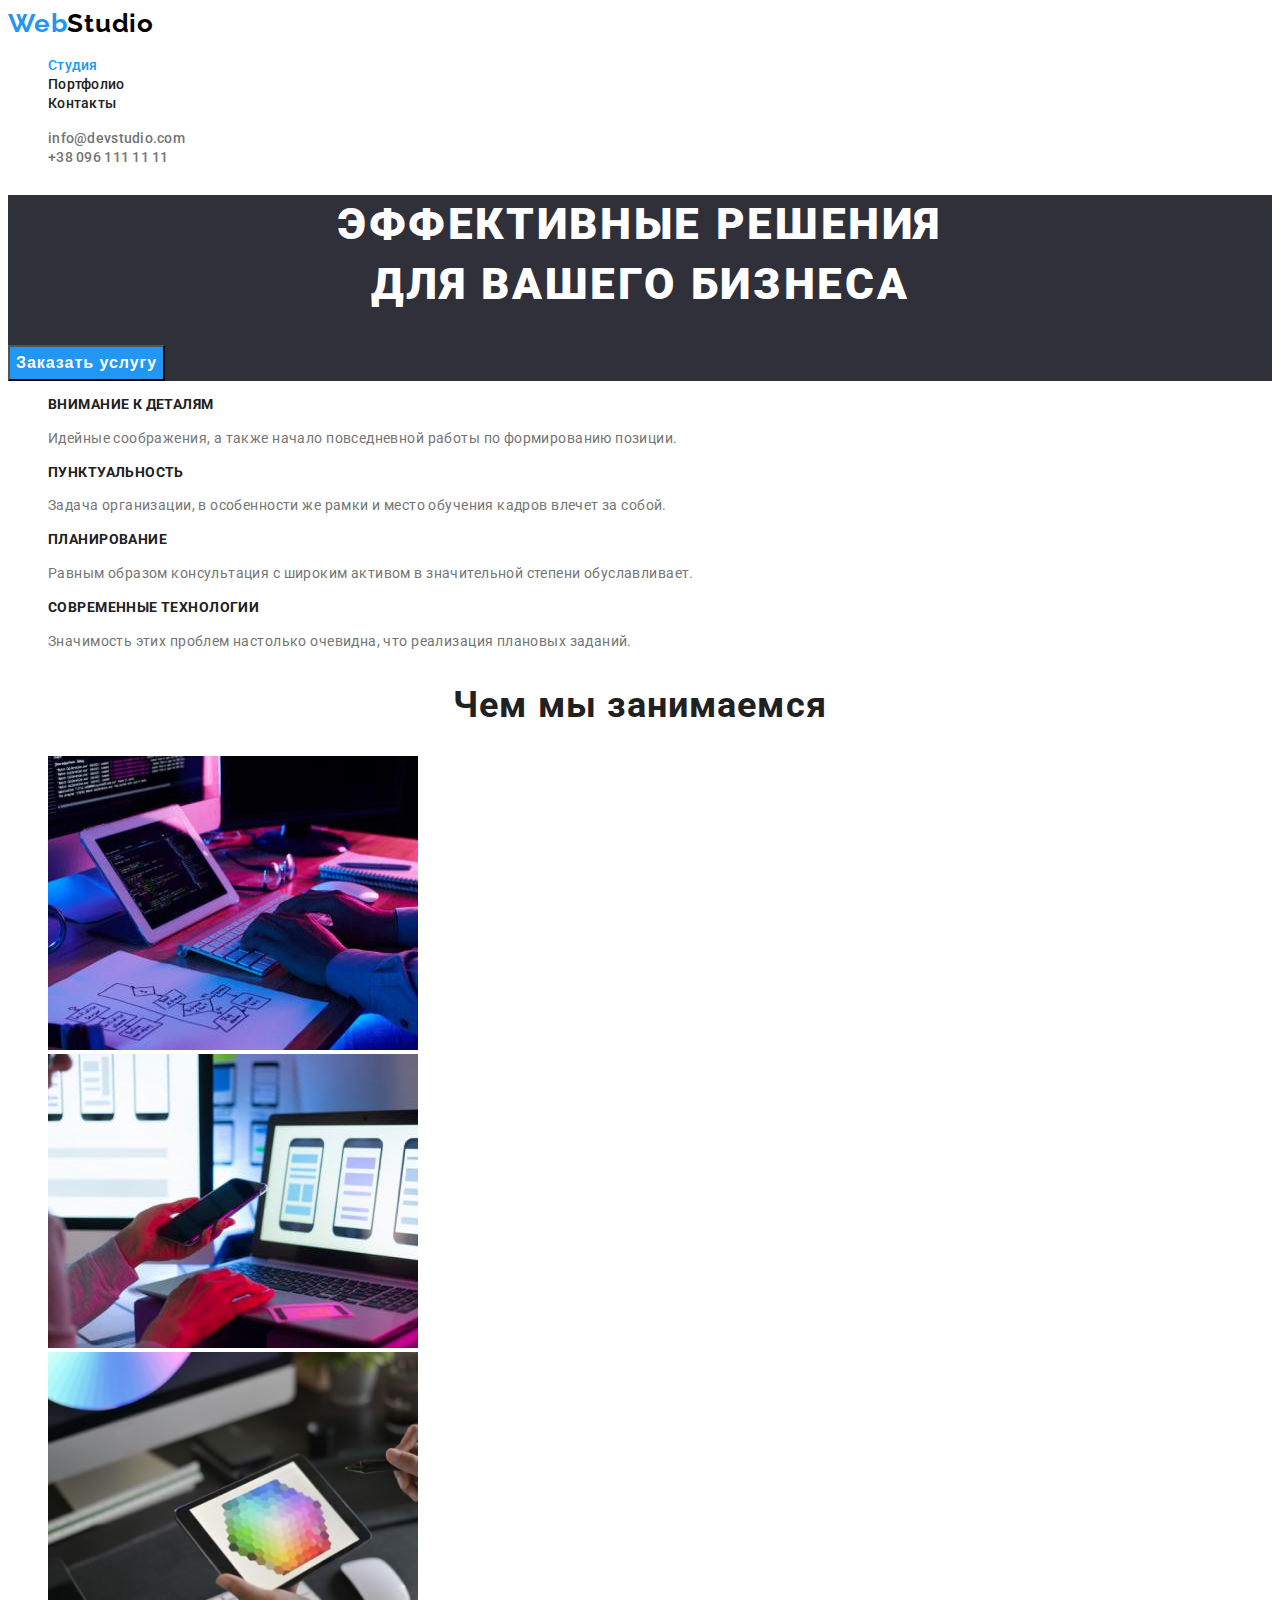
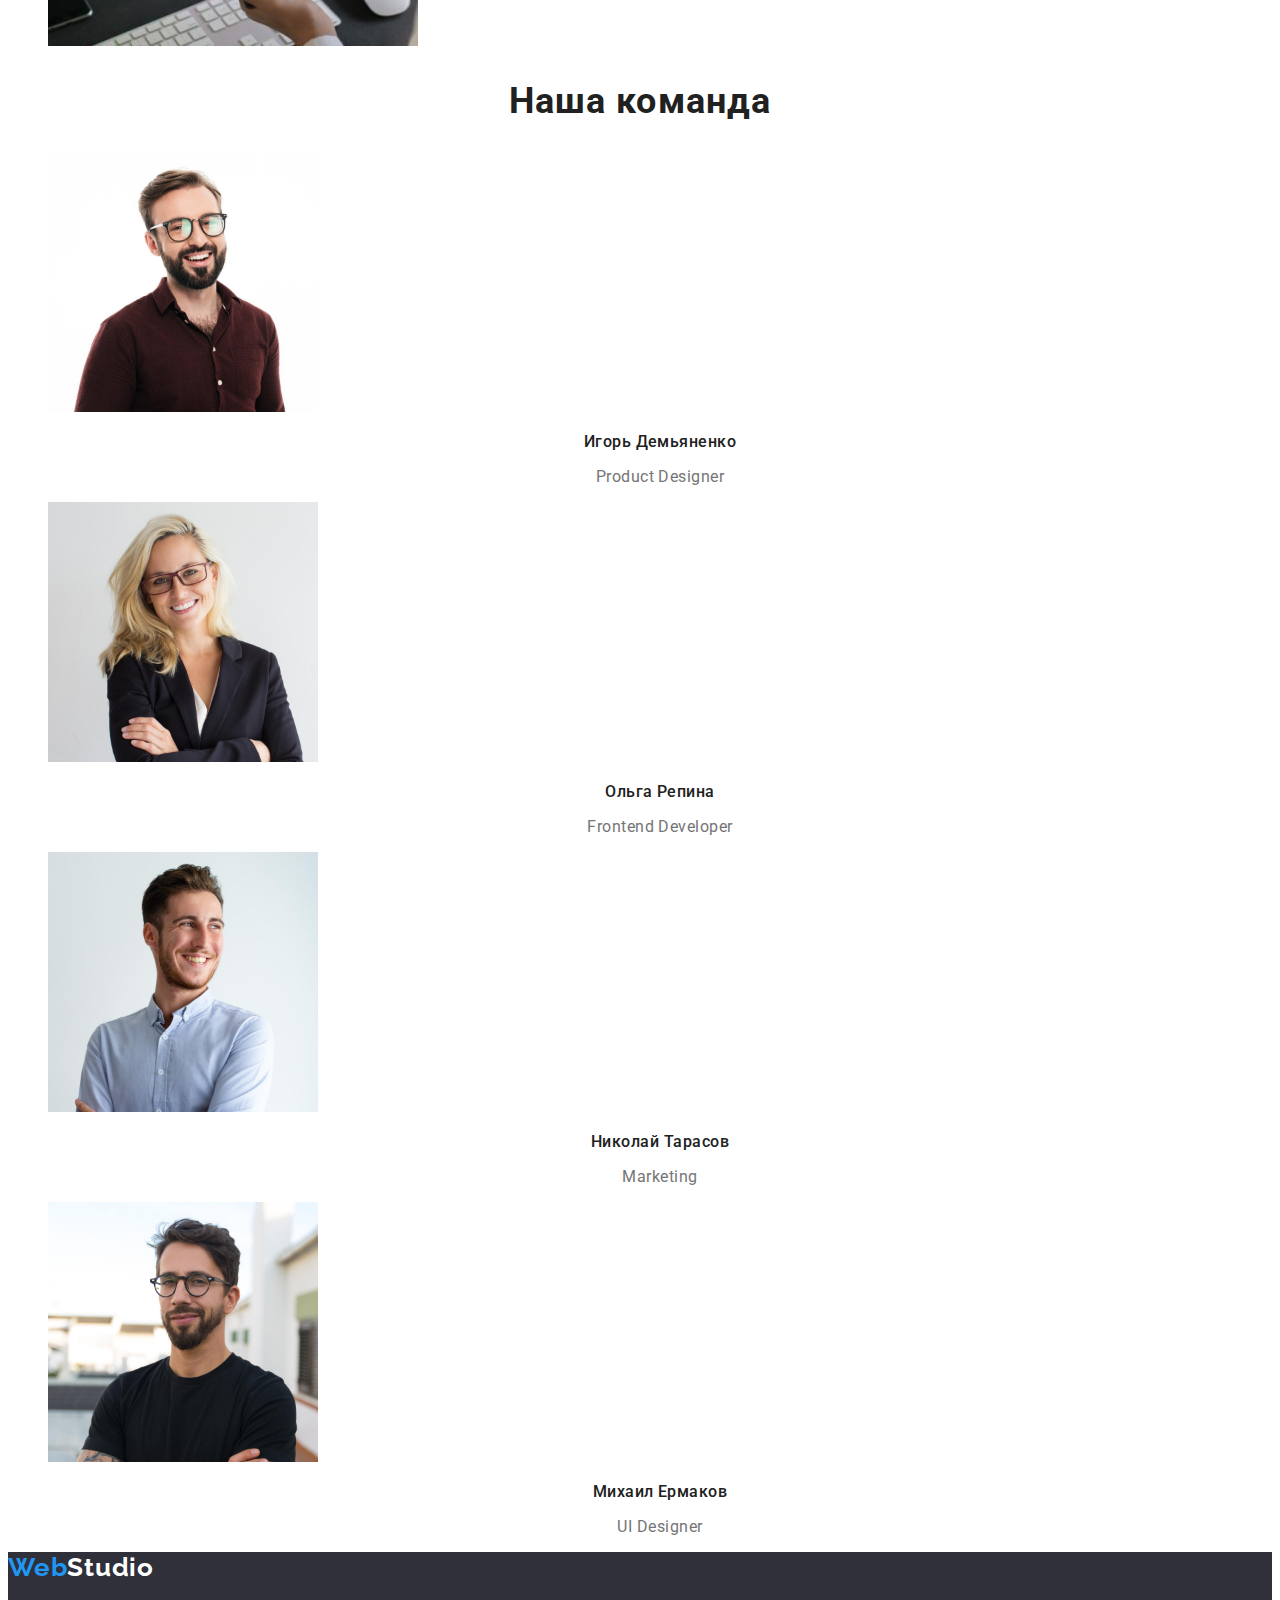
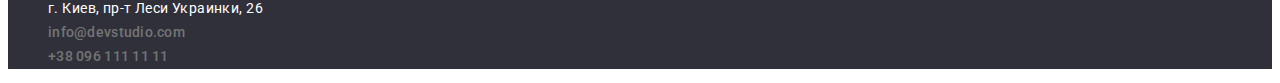
==== index.html @ d2541bf8 "Adds homework2 files" ====
<!DOCTYPE html>
<html lang="ru">
  <head>
    <meta charset="UTF-8" />
    <meta http-equiv="X-UA-Compatible" content="IE=edge" />
    <meta name="viewport" content="width=device-width, initial-scale=1.0" />
    <title>Студия</title>
    <link rel="preconnect" href="https://fonts.googleapis.com" />
    <link rel="preconnect" href="https://fonts.gstatic.com" crossorigin />
    <link
      href="https://fonts.googleapis.com/css2?family=Raleway:wght@700&family=Roboto:wght@400;500;700;900&display=swap"
      rel="stylesheet"
    />
    <link rel="stylesheet" href="./css/styles.css" />
  </head>

  <body>
    <header>
      <nav class="nav">
        <a
          href="https://aleksgtd.github.io/goit-markup-hw-02/"
          lang="en"
          class="link logo"
          ><span class="left">Web</span
          ><span class="right-header">Studio</span></a
        >
        <ul class="list site-nav">
          <li>
            <a href="./index.html" class="link site-nav-link current">Студия</a>
          </li>
          <li>
            <a href="portfolio.html" class="link site-nav-link">Портфолио</a>
          </li>
          <li><a href="" class="link site-nav-link">Контакты</a></li>
        </ul>
      </nav>

      <ul class="list contacts">
        <li>
          <a href="mailto:info@devstudio.com" class="link contacts-link"
            >info@devstudio.com</a
          >
        </li>
        <li>
          <a href="tel:+380961111111" class="link contacts-link"
            >+38 096 111 11 11</a
          >
        </li>
      </ul>
    </header>

    <main>
      <section class="primery-section">
        <h1 class="primery-title">
          Эффективные решения<br />для вашего бизнеса
        </h1>
        <button type="button" class="button order-btn">Заказать услугу</button>
      </section>
      <section>
        <h2 hidden class="secondary-section">Особенности</h2>
        <ul class="list">
          <li>
            <h3 class="secondary-section-undertitle">Внимание к деталям</h3>
            <p class="secondary-section-text">
              Идейные соображения, а также начало повседневной работы по
              формированию позиции.
            </p>
          </li>
          <li>
            <h3 class="secondary-section-undertitle">Пунктуальность</h3>
            <p class="secondary-section-text">
              Задача организации, в особенности же рамки и место обучения кадров
              влечет за собой.
            </p>
          </li>
          <li>
            <h3 class="secondary-section-undertitle">Планирование</h3>
            <p class="secondary-section-text">
              Равным образом консультация с широким активом в значительной
              степени обуславливает.
            </p>
          </li>
          <li>
            <h3 class="secondary-section-undertitle">Современные технологии</h3>
            <p class="secondary-section-text">
              Значимость этих проблем настолько очевидна, что реализация
              плановых заданий.
            </p>
          </li>
        </ul>
      </section>

      <section class="third-section">
        <h2 class="third-section-title">Чем мы занимаемся</h2>
        <ul class="list">
          <li>
            <img
              src="./images/box1.jpg"
              alt="руки на клавиатуре"
              width="370"
              height="294"
            />
          </li>
          <li>
            <img
              src="./images/box2.jpg"
              alt="рука держит смартфон"
              width="370"
              height="294"
            />
          </li>
          <li>
            <img
              src="./images/box3.jpg"
              alt="планшет с разноцветным изображением в руке"
              width="370"
              height="294"
            />
          </li>
        </ul>
      </section>

      <section class="forth-section">
        <h2 class="forth-section-title">Наша команда</h2>
        <ul class="list">
          <li>
            <img
              src="./images/team-card1.jpg"
              alt="улыбающийся парень в очках"
              width="270"
              height="260"
            />
            <h3 class="forth-section-undertitle">Игорь Демьяненко</h3>
            <p lang="en" class="forth-section-text">Product Designer</p>
          </li>

          <li>
            <img
              src="./images/team-card2.jpg"
              alt="улыбающаяся девушка в очках"
              width="270"
              height="260"
            />
            <h3 class="forth-section-undertitle">Ольга Репина</h3>
            <p lang="en" class="forth-section-text">Frontend Developer</p>
          </li>

          <li>
            <img
              src="./images/team-card3.jpg"
              alt="улыбающийся парень в рубашке"
              width="270"
              height="260"
            />
            <h3 class="forth-section-undertitle">Николай Тарасов</h3>
            <p lang="en" class="forth-section-text">Marketing</p>
          </li>

          <li>
            <img
              src="./images/team-card4.jpg"
              alt="улыбающийся парень в футболке"
              width="270"
              height="260"
            />
            <h3 class="forth-section-undertitle">Михаил Ермаков</h3>
            <p lang="en" class="forth-section-text">UI Designer</p>
          </li>
        </ul>
      </section>
    </main>

    <footer class="footer">
      <a
        href="https://aleksgtd.github.io/goit-markup-hw-02/"
        lang="en"
        class="link logo"
        ><span class="left">Web</span
        ><span class="right-footer">Studio</span></a
      >
      <address class="address">
        <ul class="list">
          <li>
            <a href="" class="link contacts-physical"
              >г. Киев, пр-т Леси Украинки, 26</a
            >
          </li>
          <li>
            <a href="mailto:info@devstudio.com" class="link contacts-link"
              >info@devstudio.com</a
            >
          </li>
          <li>
            <a href="tel:+380961111111" class="link contacts-link"
              >+38 096 111 11 11</a
            >
          </li>
        </ul>
      </address>
    </footer>
  </body>
</html>
---- css/styles.css ----
:root {
  --logo-color-left: #2196f3;
  --logo-color-right-header: #000000;
  --logo-color-right-footer: #ffffff;
  --nav-item-color: #212121;
  --nav-item-focus-color: #2196f3;
  --contacts-color: #757575;
  --primery-title-color: #ffffff;
  --title-color: #212121;
  --focus-color: #2196f3;
  --text-color: #757575;
  --button-color: #212121;
  --button-background-color: #f5f4fa;
  --button-focus-color: #ffffff;
  --button-background-focus-color: #2196f3;
  --background-color-dark: #2f303a;
}

body {
  font-family: "roboto", sans-serif;
}

.list {
  list-style: none;
}

.link {
  font-style: inherit;
  text-decoration: none;
}

.logo {
  font-family: Raleway;
  font-weight: 700;
  font-size: 26px;
  line-height: 1.19;
  letter-spacing: 0.03em;
}

.left {
  color: var(--logo-color-left);
}

.button {
  font-style: inherit;
  color: var(--button-color);
  background-color: var(--button-background-color);
  cursor: pointer;
}

.button:focus,
.button:hover {
  color: var(--button-focus-color);
  background-color: var(--button-background-focus-color);
}

/*-header-*/

.right-header {
  color: var(--logo-color-right-header);
}

.site-nav-link {
  color: var(--nav-item-color);
  font-weight: 500;
  font-size: 14px;
  line-height: 1.14;
  letter-spacing: 0.02em;
}

.site-nav-link:focus,
.site-nav-link:hover {
  color: var(--nav-item-focus-color);
  font-weight: 500;
  font-size: 14px;
  line-height: 1.14;
  letter-spacing: 0.02em;
}

.site-nav-link.current {
  color: var(--nav-item-focus-color);
  font-weight: 500;
  font-size: 14px;
  line-height: 1.14;
  letter-spacing: 0.02em;
}

.contacts-link {
  color: var(--contacts-color);
  font-weight: 500;
  font-size: 14px;
  line-height: 1.14;
  letter-spacing: 0.02em;
}

.contacts-link:hover,
.contacts-link:focus {
  color: var(--nav-item-focus-color);
  font-weight: 500;
  font-size: 14px;
  line-height: 1.14;
  letter-spacing: 0.02em;
}

/*-footer-*/

.footer {
  background-color: var(--background-color-dark);
}

.right-footer {
  color: var(--logo-color-right-footer);
}

.address {
  font-style: inherit;
  font-size: 14px;
  line-height: 1.71;
  letter-spacing: 0.03em;
}

.contacts-physical {
  color: #ffffff;
}

.footer-contacts {
  color: var(--contacts-color);
}

/*-studio page-*/

/*-primery-section-*/
.primery-section {
  background-color: var(--background-color-dark);
}

.primery-title {
  color: var(--primery-title-color);
  font-weight: 900;
  font-size: 44px;
  line-height: 1.36;
  text-align: center;
  letter-spacing: 0.06em;
  text-transform: uppercase;
}

.primery-section > .button {
  font-weight: 700;
  font-size: 16px;
  line-height: 1.88;
  display: flex;
  align-items: center;
  text-align: center;
  letter-spacing: 0.06em;
}

.button.order-btn {
  color: #fff;
  background-color: #2196f3;
}

.button.order-btn:hover,
.button.order-btn:focus {
  background-color: #188ce8;
}

/*-secondary-section-*/
.secondary-section-undertitle {
  color: var(--title-color);
  font-weight: 700;
  font-size: 14px;
  line-height: 1.14;
  letter-spacing: 0.03em;
  text-transform: uppercase;
}

.secondary-section-text {
  color: var(--text-color);
  font-size: 14px;
  line-height: 1.71;
  letter-spacing: 0.03em;
}

/*-third-section-*/
.third-section-title {
  color: var(--title-color);
  font-weight: 700;
  font-size: 36px;
  line-height: 1.17;
  text-align: center;
  letter-spacing: 0.03em;
}

/*-forth-section-*/
.forth-section-title {
  color: var(--title-color);
  font-weight: 700;
  font-size: 36px;
  line-height: 1.17;
  text-align: center;
  letter-spacing: 0.03em;
}

.forth-section-undertitle {
  color: var(--title-color);
  font-weight: 500;
  font-size: 16px;
  line-height: 1.19;
  text-align: center;
  letter-spacing: 0.03em;
}

.forth-section-text {
  color: var(--text-color);
  font-size: 16px;
  line-height: 1.19;
  text-align: center;
  letter-spacing: 0.03em;
}

/*-portfolio page-*/

/*-buttons-section-*/
.portfolio-btn {
  font-weight: 500;
  font-size: 16px;
  line-height: 1.63;
  text-align: center;
  letter-spacing: 0.03em;
}

/*-pictures-section-*/
.portfolio-title {
  color: var(--title-color);
  font-weight: 700;
  font-size: 18px;
  line-height: 2;
  letter-spacing: 0.06em;
}

.portfolio-desc {
  color: var(--text-color);
  font-size: 16px;
  line-height: 1.88;
  letter-spacing: 0.03em;
}
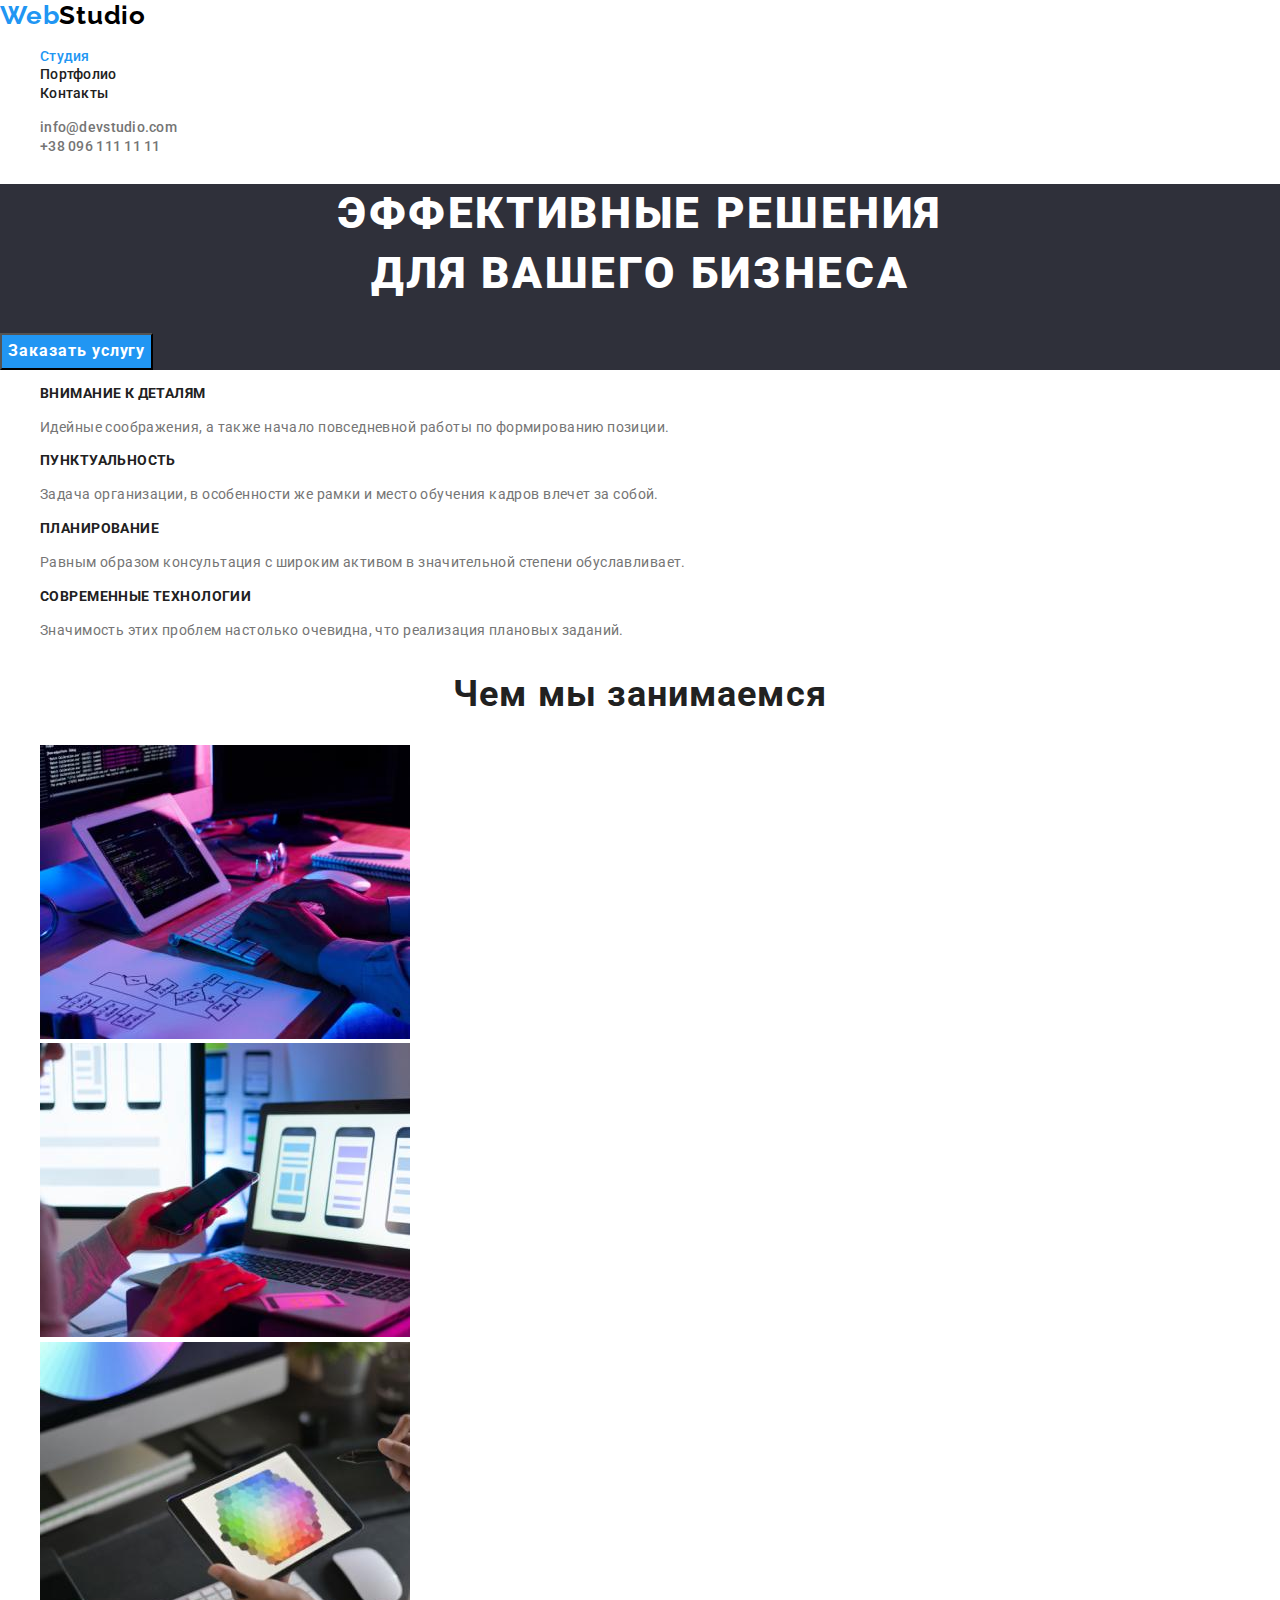
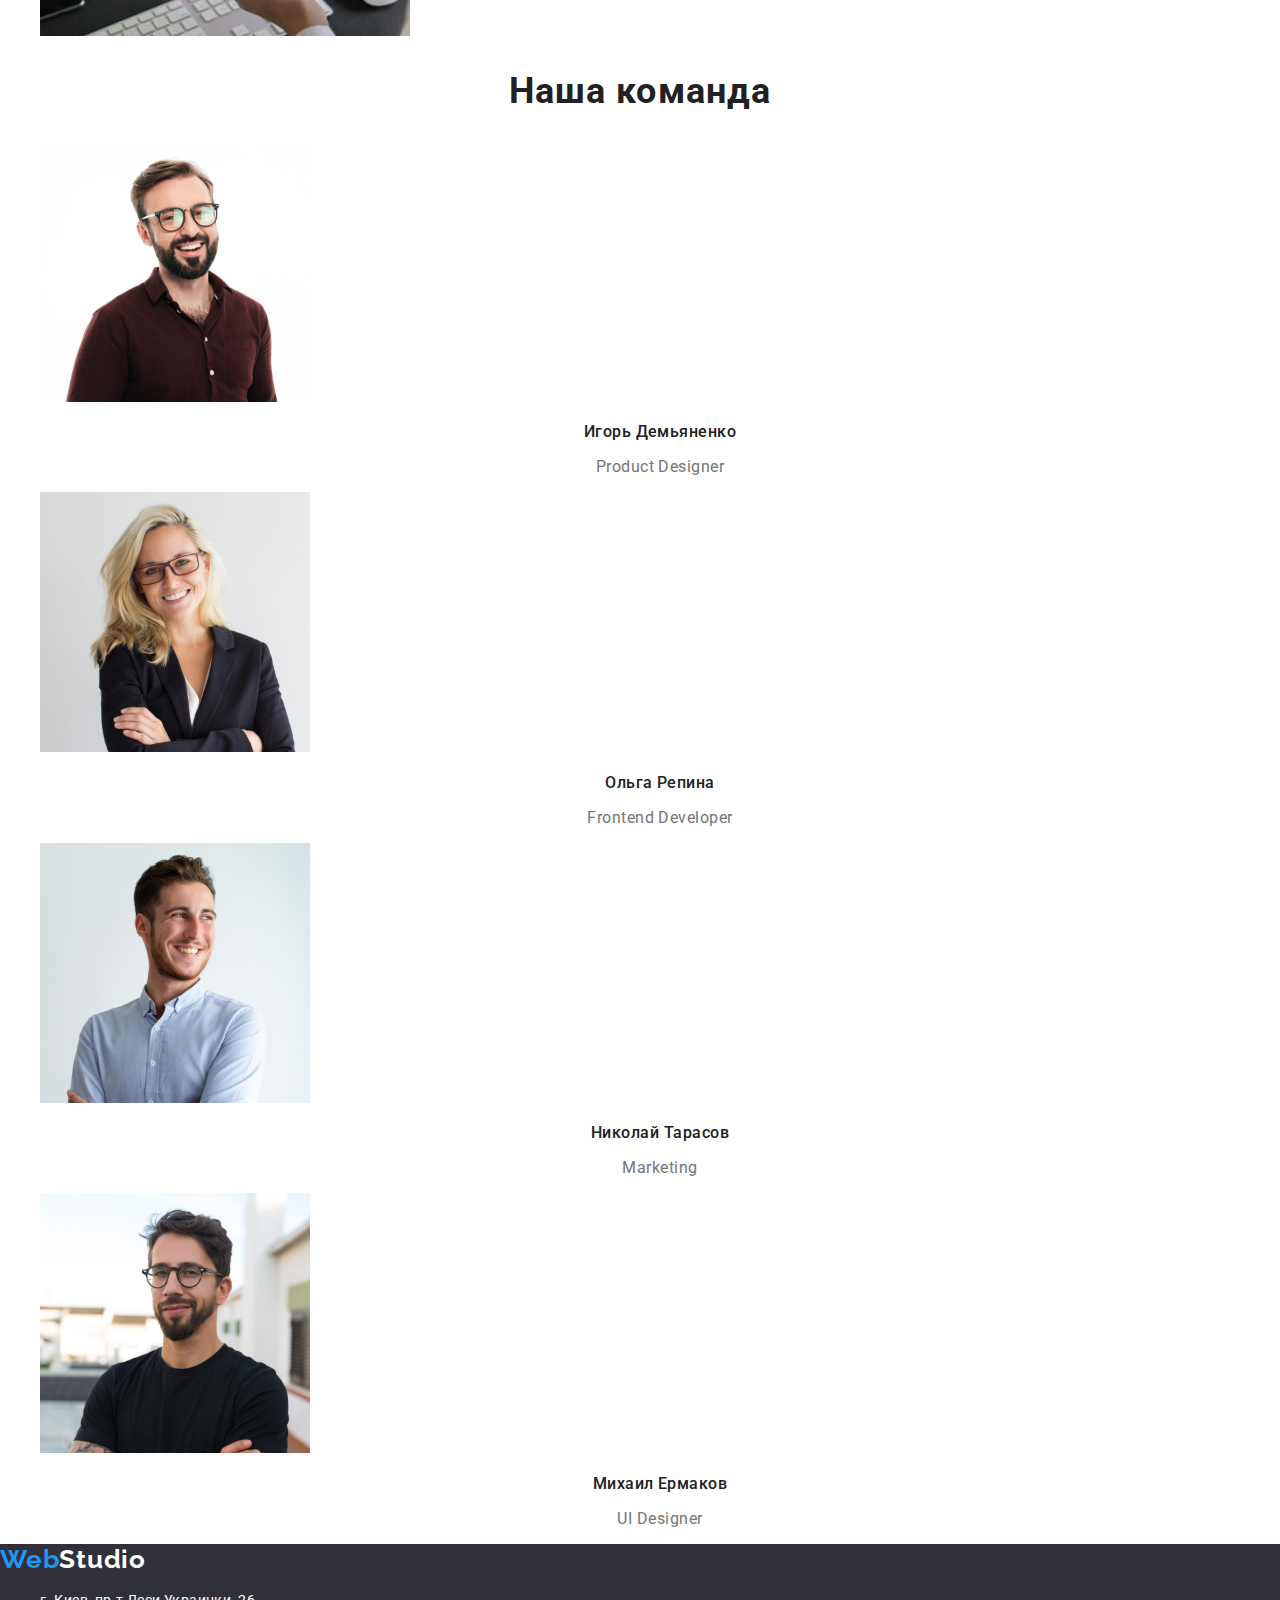
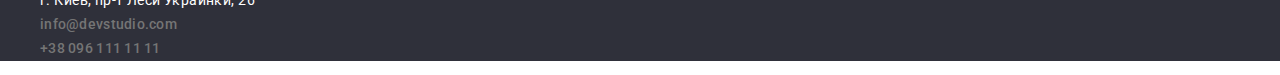
==== commit 3e340983: "Adds modern-normalize" ====
--- a/index.html
+++ b/index.html
@@ -11,6 +11,7 @@
       href="https://fonts.googleapis.com/css2?family=Raleway:wght@700&family=Roboto:wght@400;500;700;900&display=swap"
       rel="stylesheet"
     />
+    <link rel="stylesheet" href="./css/modern-normalize.css" />
     <link rel="stylesheet" href="./css/styles.css" />
   </head>
 
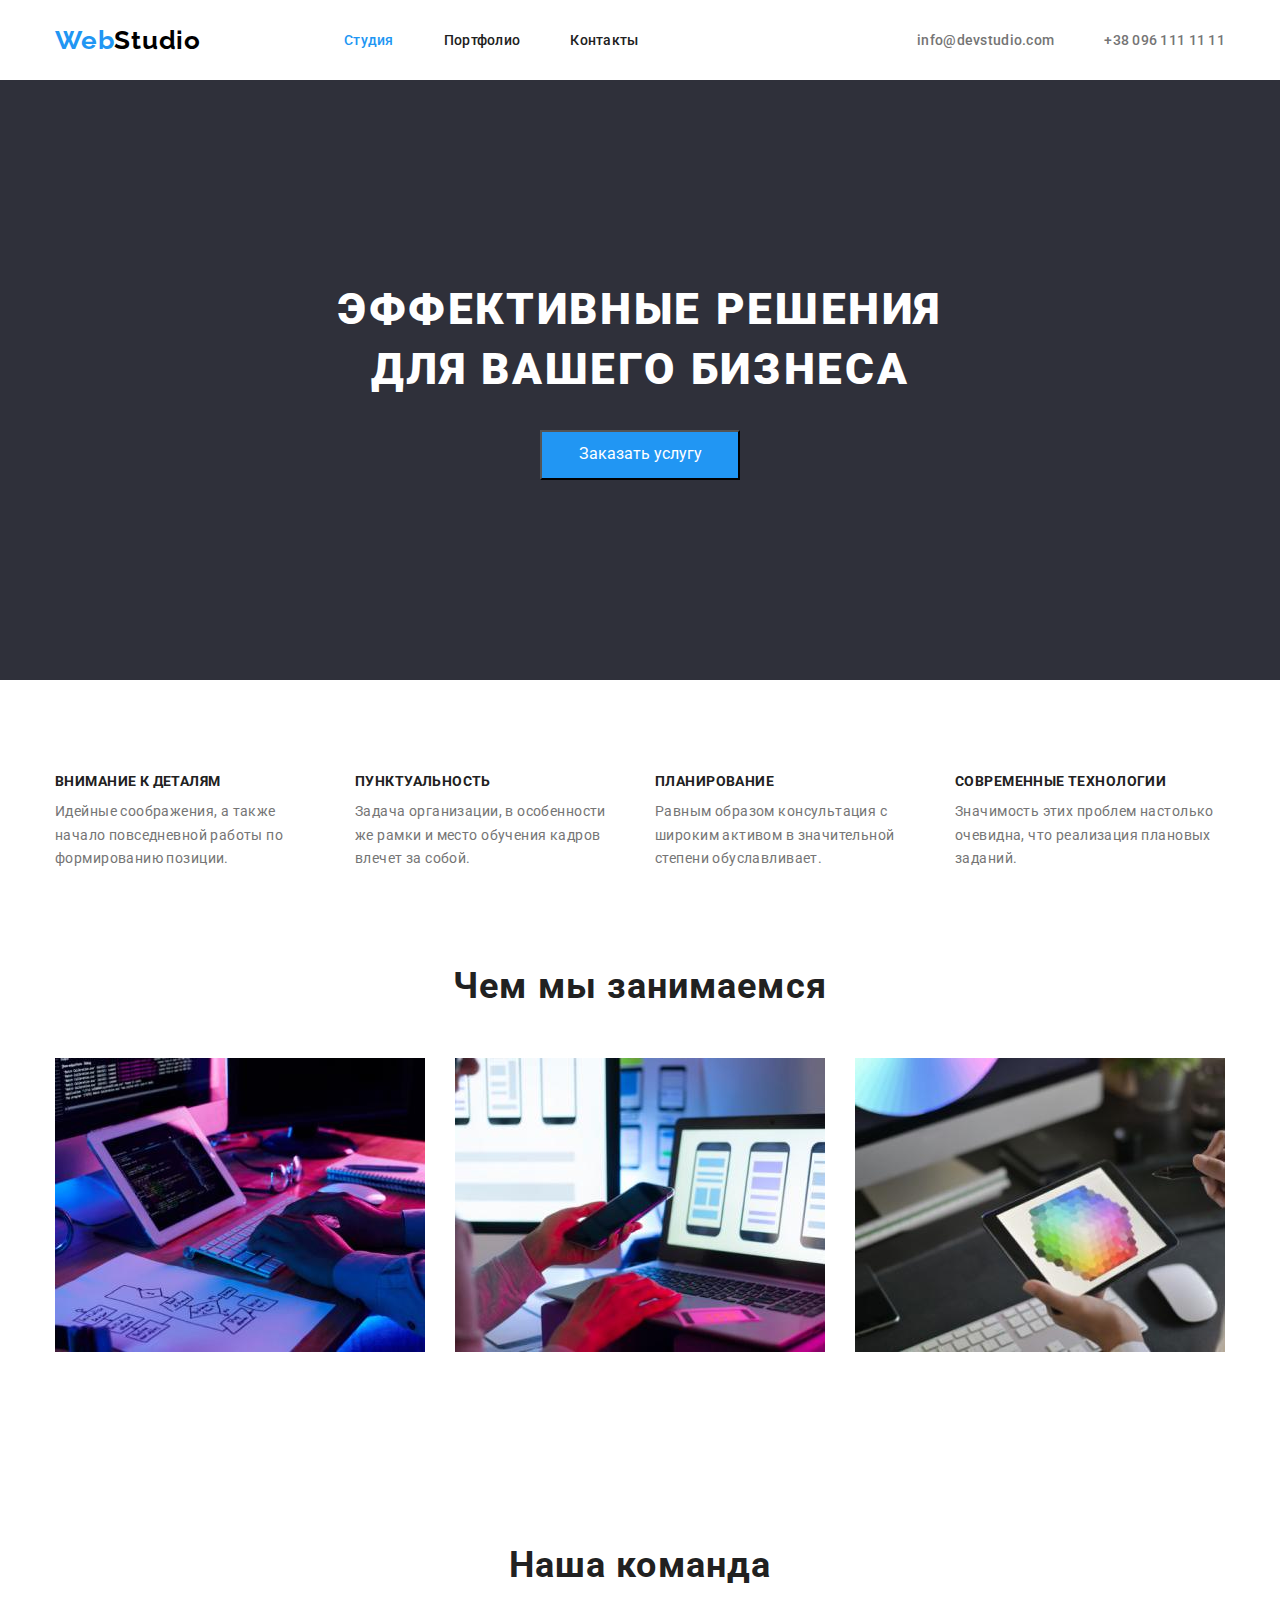
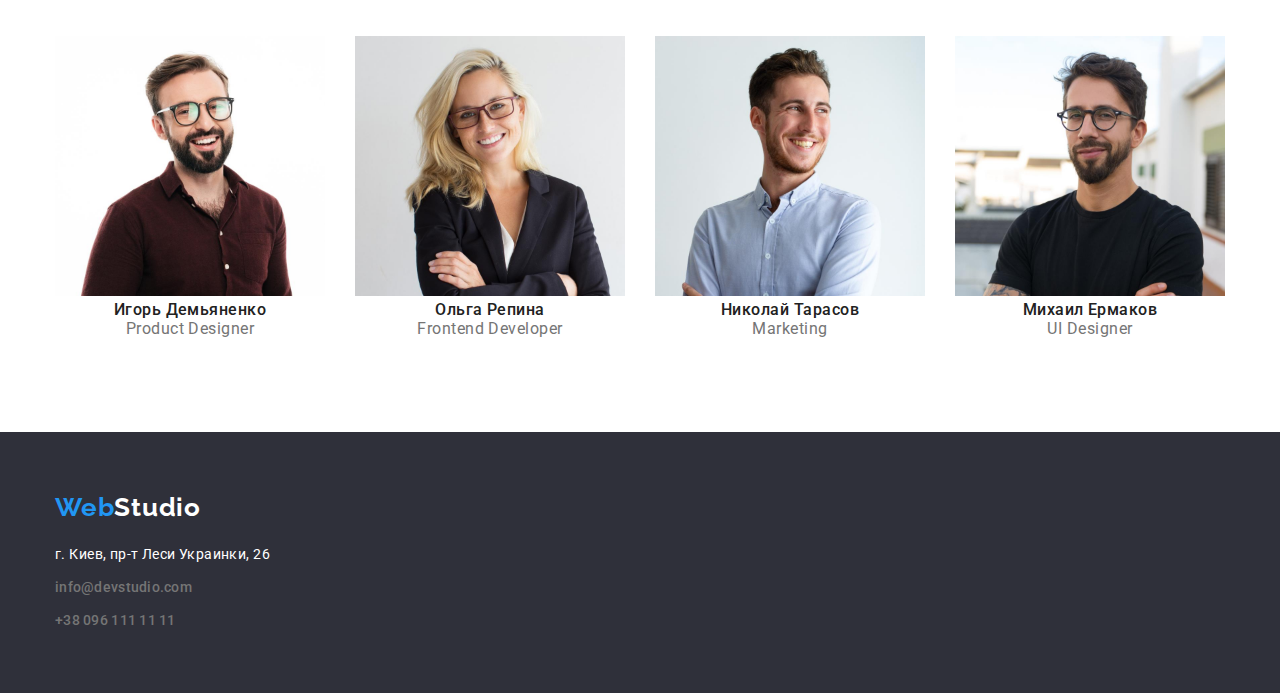
==== commit 81aa4c0f: "Adds flex to studio page" ====
--- a/index.html
+++ b/index.html
@@ -16,188 +16,209 @@
   </head>
 
   <body>
-    <header>
-      <nav class="nav">
+    <header class="header">
+      <div class="container">
+        <nav class="nav">
+          <a
+            href="https://aleksgtd.github.io/goit-markup-hw-02/"
+            lang="en"
+            class="link logo"
+            ><span class="left">Web</span
+            ><span class="right-header">Studio</span></a
+          >
+          <ul class="list site-nav">
+            <li class="item">
+              <a href="./index.html" class="link site-nav-link current"
+                >Студия</a
+              >
+            </li>
+            <li class="item">
+              <a href="portfolio.html" class="link site-nav-link">Портфолио</a>
+            </li>
+            <li class="item">
+              <a href="" class="link site-nav-link">Контакты</a>
+            </li>
+          </ul>
+        </nav>
+
+        <ul class="list contacts">
+          <li class="item">
+            <a href="mailto:info@devstudio.com" class="link contacts-link"
+              >info@devstudio.com</a
+            >
+          </li>
+          <li class="item">
+            <a href="tel:+380961111111" class="link contacts-link"
+              >+38 096 111 11 11</a
+            >
+          </li>
+        </ul>
+      </div>
+    </header>
+
+    <main>
+      <section class="section primery-section">
+        <div class="container">
+          <h1 class="primery-title">
+            Эффективные решения<br />для вашего бизнеса
+          </h1>
+
+          <button type="button" class="button order-btn">
+            Заказать услугу
+          </button>
+        </div>
+      </section>
+      <section class="section secondary-section">
+        <div class="container">
+          <h2 hidden class="secondary-title">Особенности</h2>
+          <ul class="list">
+            <li class="item">
+              <h3 class="secondary-section-undertitle">Внимание к деталям</h3>
+              <p class="secondary-section-text">
+                Идейные соображения, а также начало повседневной работы по
+                формированию позиции.
+              </p>
+            </li>
+            <li class="item">
+              <h3 class="secondary-section-undertitle">Пунктуальность</h3>
+              <p class="secondary-section-text">
+                Задача организации, в особенности же рамки и место обучения
+                кадров влечет за собой.
+              </p>
+            </li>
+            <li class="item">
+              <h3 class="secondary-section-undertitle">Планирование</h3>
+              <p class="secondary-section-text">
+                Равным образом консультация с широким активом в значительной
+                степени обуславливает.
+              </p>
+            </li>
+            <li class="item">
+              <h3 class="secondary-section-undertitle">
+                Современные технологии
+              </h3>
+              <p class="secondary-section-text">
+                Значимость этих проблем настолько очевидна, что реализация
+                плановых заданий.
+              </p>
+            </li>
+          </ul>
+        </div>
+      </section>
+
+      <section class="section third-section">
+        <div class="container">
+          <h2 class="third-section-title">Чем мы занимаемся</h2>
+          <ul class="list">
+            <li class="item">
+              <img
+                src="./images/box1.jpg"
+                alt="руки на клавиатуре"
+                width="370"
+                height="294"
+              />
+            </li>
+            <li class="item">
+              <img
+                src="./images/box2.jpg"
+                alt="рука держит смартфон"
+                width="370"
+                height="294"
+              />
+            </li>
+            <li class="item">
+              <img
+                src="./images/box3.jpg"
+                alt="планшет с разноцветным изображением в руке"
+                width="370"
+                height="294"
+              />
+            </li>
+          </ul>
+        </div>
+      </section>
+
+      <section class="section forth-section">
+        <div class="container">
+          <h2 class="forth-section-title">Наша команда</h2>
+          <ul class="list">
+            <li class="item">
+              <img
+                src="./images/team-card1.jpg"
+                alt="улыбающийся парень в очках"
+                width="270"
+                height="260"
+              />
+              <h3 class="forth-section-undertitle">Игорь Демьяненко</h3>
+              <p lang="en" class="forth-section-text">Product Designer</p>
+            </li>
+
+            <li class="item">
+              <img
+                src="./images/team-card2.jpg"
+                alt="улыбающаяся девушка в очках"
+                width="270"
+                height="260"
+              />
+              <h3 class="forth-section-undertitle">Ольга Репина</h3>
+              <p lang="en" class="forth-section-text">Frontend Developer</p>
+            </li>
+
+            <li class="item">
+              <img
+                src="./images/team-card3.jpg"
+                alt="улыбающийся парень в рубашке"
+                width="270"
+                height="260"
+              />
+              <h3 class="forth-section-undertitle">Николай Тарасов</h3>
+              <p lang="en" class="forth-section-text">Marketing</p>
+            </li>
+
+            <li class="item">
+              <img
+                src="./images/team-card4.jpg"
+                alt="улыбающийся парень в футболке"
+                width="270"
+                height="260"
+              />
+              <h3 class="forth-section-undertitle">Михаил Ермаков</h3>
+              <p lang="en" class="forth-section-text">UI Designer</p>
+            </li>
+          </ul>
+        </div>
+      </section>
+    </main>
+
+    <footer class="footer">
+      <div class="container">
         <a
           href="https://aleksgtd.github.io/goit-markup-hw-02/"
           lang="en"
           class="link logo"
           ><span class="left">Web</span
-          ><span class="right-header">Studio</span></a
+          ><span class="right-footer">Studio</span></a
         >
-        <ul class="list site-nav">
-          <li>
-            <a href="./index.html" class="link site-nav-link current">Студия</a>
-          </li>
-          <li>
-            <a href="portfolio.html" class="link site-nav-link">Портфолио</a>
-          </li>
-          <li><a href="" class="link site-nav-link">Контакты</a></li>
-        </ul>
-      </nav>
-
-      <ul class="list contacts">
-        <li>
-          <a href="mailto:info@devstudio.com" class="link contacts-link"
-            >info@devstudio.com</a
-          >
-        </li>
-        <li>
-          <a href="tel:+380961111111" class="link contacts-link"
-            >+38 096 111 11 11</a
-          >
-        </li>
-      </ul>
-    </header>
-
-    <main>
-      <section class="primery-section">
-        <h1 class="primery-title">
-          Эффективные решения<br />для вашего бизнеса
-        </h1>
-        <button type="button" class="button order-btn">Заказать услугу</button>
-      </section>
-      <section>
-        <h2 hidden class="secondary-section">Особенности</h2>
-        <ul class="list">
-          <li>
-            <h3 class="secondary-section-undertitle">Внимание к деталям</h3>
-            <p class="secondary-section-text">
-              Идейные соображения, а также начало повседневной работы по
-              формированию позиции.
-            </p>
-          </li>
-          <li>
-            <h3 class="secondary-section-undertitle">Пунктуальность</h3>
-            <p class="secondary-section-text">
-              Задача организации, в особенности же рамки и место обучения кадров
-              влечет за собой.
-            </p>
-          </li>
-          <li>
-            <h3 class="secondary-section-undertitle">Планирование</h3>
-            <p class="secondary-section-text">
-              Равным образом консультация с широким активом в значительной
-              степени обуславливает.
-            </p>
-          </li>
-          <li>
-            <h3 class="secondary-section-undertitle">Современные технологии</h3>
-            <p class="secondary-section-text">
-              Значимость этих проблем настолько очевидна, что реализация
-              плановых заданий.
-            </p>
-          </li>
-        </ul>
-      </section>
-
-      <section class="third-section">
-        <h2 class="third-section-title">Чем мы занимаемся</h2>
-        <ul class="list">
-          <li>
-            <img
-              src="./images/box1.jpg"
-              alt="руки на клавиатуре"
-              width="370"
-              height="294"
-            />
-          </li>
-          <li>
-            <img
-              src="./images/box2.jpg"
-              alt="рука держит смартфон"
-              width="370"
-              height="294"
-            />
-          </li>
-          <li>
-            <img
-              src="./images/box3.jpg"
-              alt="планшет с разноцветным изображением в руке"
-              width="370"
-              height="294"
-            />
-          </li>
-        </ul>
-      </section>
-
-      <section class="forth-section">
-        <h2 class="forth-section-title">Наша команда</h2>
-        <ul class="list">
-          <li>
-            <img
-              src="./images/team-card1.jpg"
-              alt="улыбающийся парень в очках"
-              width="270"
-              height="260"
-            />
-            <h3 class="forth-section-undertitle">Игорь Демьяненко</h3>
-            <p lang="en" class="forth-section-text">Product Designer</p>
-          </li>
-
-          <li>
-            <img
-              src="./images/team-card2.jpg"
-              alt="улыбающаяся девушка в очках"
-              width="270"
-              height="260"
-            />
-            <h3 class="forth-section-undertitle">Ольга Репина</h3>
-            <p lang="en" class="forth-section-text">Frontend Developer</p>
-          </li>
-
-          <li>
-            <img
-              src="./images/team-card3.jpg"
-              alt="улыбающийся парень в рубашке"
-              width="270"
-              height="260"
-            />
-            <h3 class="forth-section-undertitle">Николай Тарасов</h3>
-            <p lang="en" class="forth-section-text">Marketing</p>
-          </li>
-
-          <li>
-            <img
-              src="./images/team-card4.jpg"
-              alt="улыбающийся парень в футболке"
-              width="270"
-              height="260"
-            />
-            <h3 class="forth-section-undertitle">Михаил Ермаков</h3>
-            <p lang="en" class="forth-section-text">UI Designer</p>
-          </li>
-        </ul>
-      </section>
-    </main>
-
-    <footer class="footer">
-      <a
-        href="https://aleksgtd.github.io/goit-markup-hw-02/"
-        lang="en"
-        class="link logo"
-        ><span class="left">Web</span
-        ><span class="right-footer">Studio</span></a
-      >
-      <address class="address">
-        <ul class="list">
-          <li>
-            <a href="" class="link contacts-physical"
-              >г. Киев, пр-т Леси Украинки, 26</a
-            >
-          </li>
-          <li>
-            <a href="mailto:info@devstudio.com" class="link contacts-link"
-              >info@devstudio.com</a
-            >
-          </li>
-          <li>
-            <a href="tel:+380961111111" class="link contacts-link"
-              >+38 096 111 11 11</a
-            >
-          </li>
-        </ul>
-      </address>
+        <address class="address">
+          <ul class="list">
+            <li class="item">
+              <a href="" class="link contacts-physical"
+                >г. Киев, пр-т Леси Украинки, 26</a
+              >
+            </li>
+            <li class="item">
+              <a href="mailto:info@devstudio.com" class="link contacts-link"
+                >info@devstudio.com</a
+              >
+            </li>
+            <li class="item">
+              <a href="tel:+380961111111" class="link contacts-link"
+                >+38 096 111 11 11</a
+              >
+            </li>
+          </ul>
+        </address>
+      </div>
     </footer>
   </body>
 </html>
--- a/css/styles.css
+++ b/css/styles.css
@@ -20,8 +20,146 @@
   font-family: "roboto", sans-serif;
 }
 
+h1,
+h2,
+h3,
+h4,
+h5,
+h6,
+p,
+ul {
+  margin: 0 auto;
+}
+
 .list {
   list-style: none;
+  padding: 0;
+}
+
+.header {
+  height: 80px;
+  display: flex;
+  align-items: center;
+}
+
+.container {
+  width: 1200px;
+  padding: 0 15px;
+  margin: 0 auto;
+}
+
+.header .container,
+.nav,
+.site-nav,
+.contacts {
+  display: flex;
+}
+
+.header .container,
+.nav,
+.contacts {
+  justify-content: space-between;
+  align-items: center;
+}
+
+.list.contacts {
+  margin: 0;
+}
+
+.contacts .item {
+  text-align: end;
+}
+
+.primery-section .container {
+  display: flex;
+  flex-direction: column;
+  align-items: center;
+  padding: 106px 0;
+}
+
+.button.order-btn {
+  display: inline-block;
+  width: 200px;
+  height: 50px;
+  margin-top: 30px;
+}
+
+.section {
+  padding: 94px 0;
+}
+
+.secondary-section .container {
+  display: flex;
+}
+
+.secondary-section .list {
+  display: flex;
+  justify-content: space-between;
+}
+
+.secondary-section .item {
+  width: 270px;
+}
+
+.secondary-section .item:not(:last-child) {
+  margin: 0 30px 0 0;
+}
+
+.secondary-section-text {
+  margin: 10px 0 0 0;
+}
+
+.section.third-section {
+  padding: 0 0 94px 0;
+}
+
+.third-section .list {
+  display: flex;
+  justify-content: space-between;
+}
+
+.third-section .item:not(:last-child) {
+  margin-right: 30px;
+}
+
+.third-section .item {
+  margin-top: 50px;
+}
+
+.forth-section .list {
+  display: flex;
+  justify-content: space-between;
+}
+
+.forth-section .item {
+  margin-top: 50px;
+}
+
+.forth-section .item:not(:last-child) {
+  margin-right: 30px;
+}
+
+.address .link {
+  margin: 0;
+}
+
+.footer {
+  padding: 60px 0;
+}
+
+.footer .container,
+.address {
+  display: flex;
+  flex-direction: column;
+  align-items: flex-start;
+}
+
+.footer .logo {
+  margin: 0 0 20px 0;
+}
+
+.footer .item:not(:last-child) {
+  margin-bottom: 9px;
 }
 
 .link {
@@ -29,12 +167,19 @@
   text-decoration: none;
 }
 
+.site-nav-link,
+.contacts-link {
+  margin: 0 0 0 50px;
+}
+
 .logo {
   font-family: Raleway;
   font-weight: 700;
   font-size: 26px;
   line-height: 1.19;
   letter-spacing: 0.03em;
+  text-align: center;
+  margin: 0 93px 0 0;
 }
 
 .left {
@@ -149,7 +294,6 @@
   font-size: 16px;
   line-height: 1.88;
   display: flex;
-  align-items: center;
   text-align: center;
   letter-spacing: 0.06em;
 }
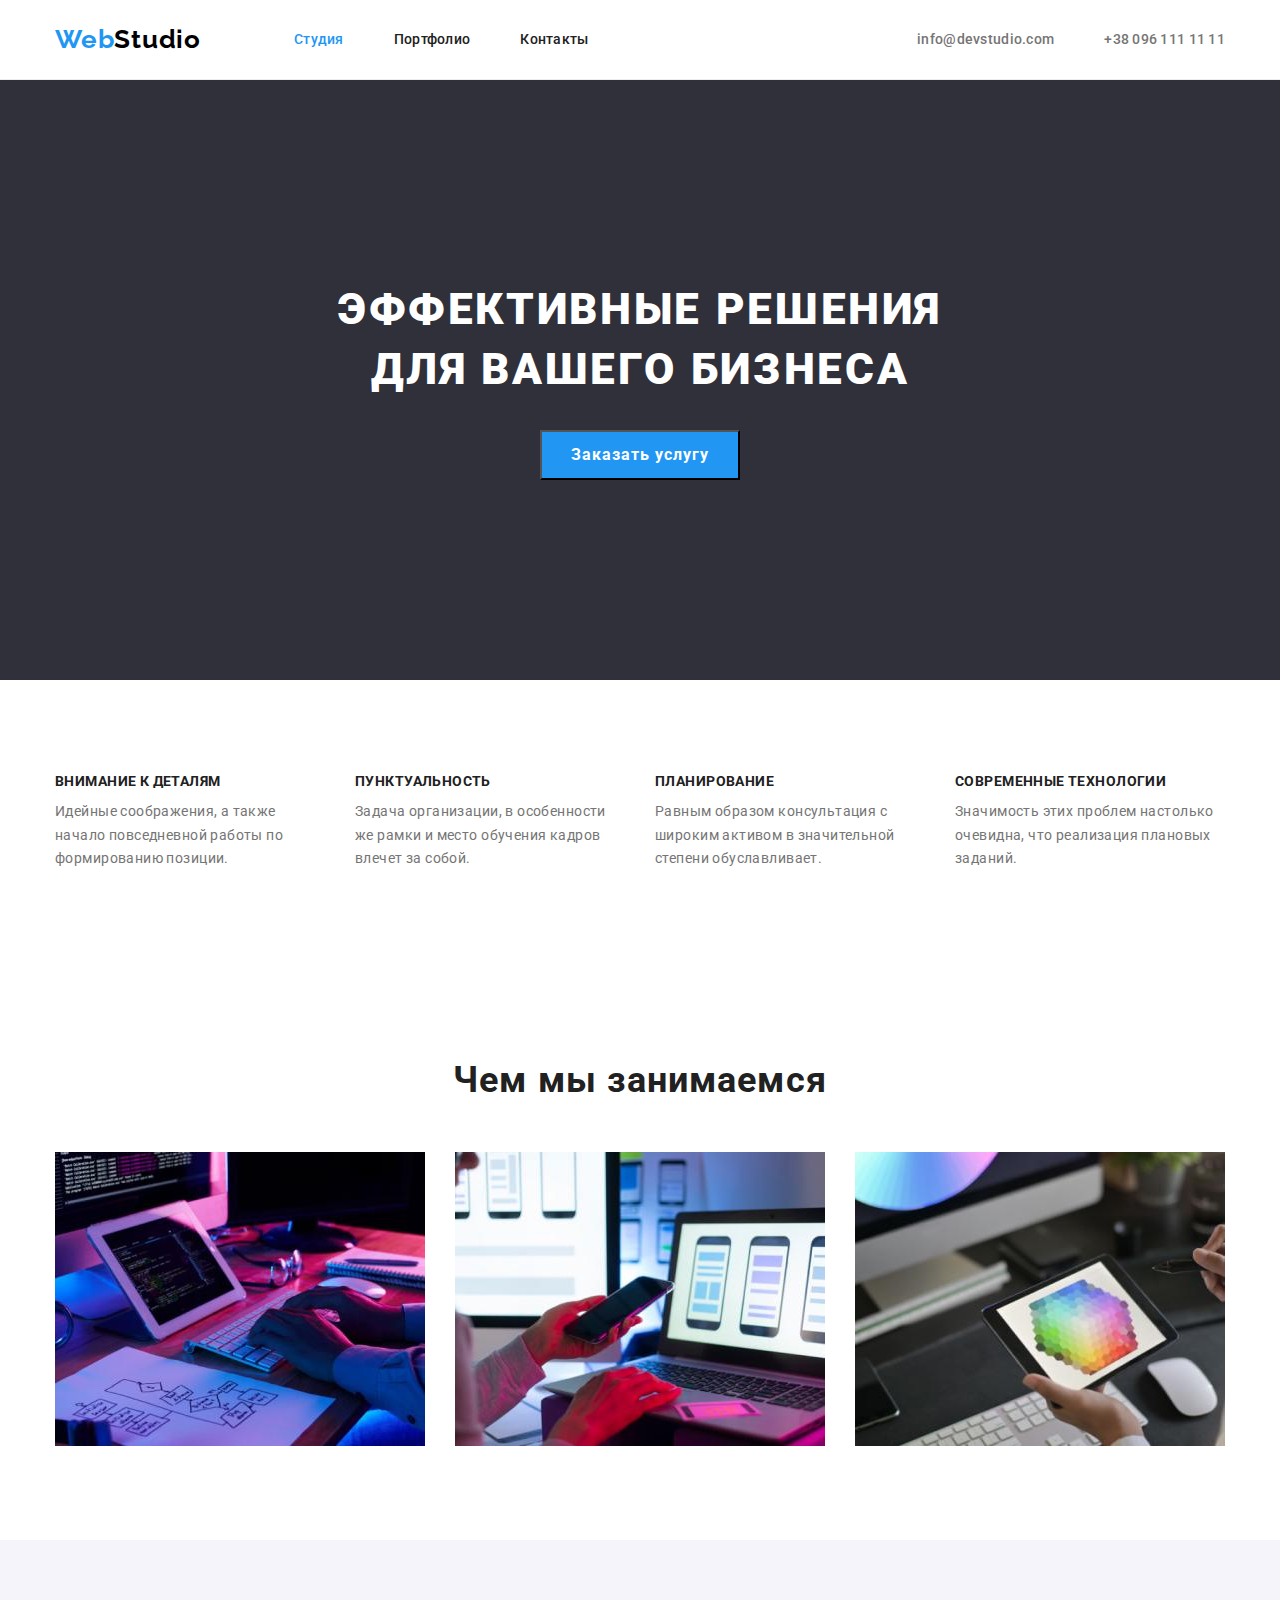
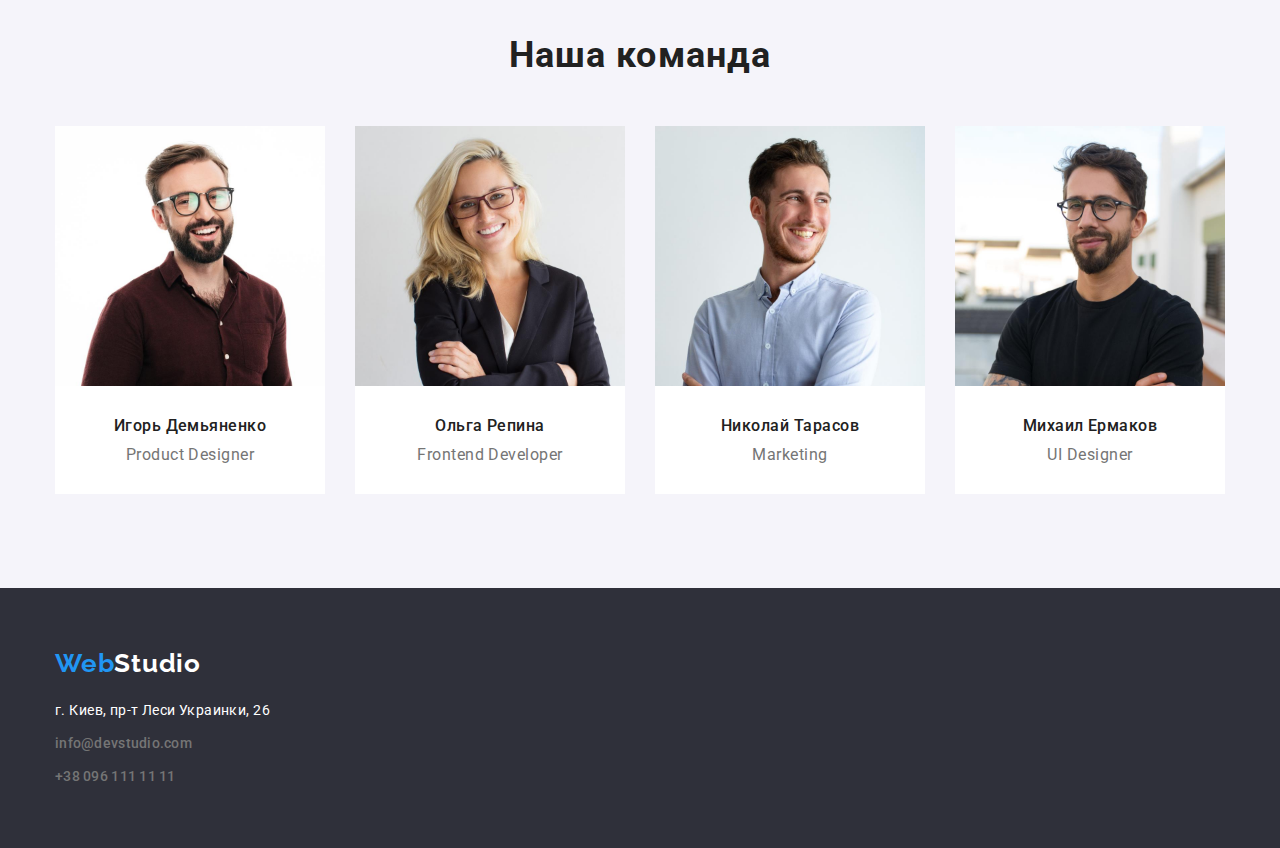
==== commit 9b274d76: "Makes changes due to mentor`s recommendations" ====
--- a/index.html
+++ b/index.html
@@ -17,7 +17,7 @@
 
   <body>
     <header class="header">
-      <div class="container">
+      <div class="container header-container">
         <nav class="nav">
           <a
             href="https://aleksgtd.github.io/goit-markup-hw-02/"
@@ -27,27 +27,27 @@
             ><span class="right-header">Studio</span></a
           >
           <ul class="list site-nav">
-            <li class="item">
+            <li class="item site-nav-item">
               <a href="./index.html" class="link site-nav-link current"
                 >Студия</a
               >
             </li>
-            <li class="item">
+            <li class="item site-nav-item">
               <a href="portfolio.html" class="link site-nav-link">Портфолио</a>
             </li>
-            <li class="item">
+            <li class="item site-nav-item">
               <a href="" class="link site-nav-link">Контакты</a>
             </li>
           </ul>
         </nav>
 
         <ul class="list contacts">
-          <li class="item">
+          <li class="item header-contacts-item">
             <a href="mailto:info@devstudio.com" class="link contacts-link"
               >info@devstudio.com</a
             >
           </li>
-          <li class="item">
+          <li class="item header-contacts-item">
             <a href="tel:+380961111111" class="link contacts-link"
               >+38 096 111 11 11</a
             >
@@ -57,9 +57,9 @@
     </header>
 
     <main>
-      <section class="section primery-section">
-        <div class="container">
-          <h1 class="primery-title">
+      <section class="hero-section">
+        <div class="container hero-section-container">
+          <h1 class="hero-section-title">
             Эффективные решения<br />для вашего бизнеса
           </h1>
 
@@ -68,36 +68,34 @@
           </button>
         </div>
       </section>
-      <section class="section secondary-section">
-        <div class="container">
-          <h2 hidden class="secondary-title">Особенности</h2>
-          <ul class="list">
-            <li class="item">
-              <h3 class="secondary-section-undertitle">Внимание к деталям</h3>
-              <p class="secondary-section-text">
+      <section class="section features-section">
+        <div class="container features-section-container">
+          <h2 class="features-title visually-hidden">Особенности</h2>
+          <ul class="list features-section-list">
+            <li class="item features-section-item">
+              <h3 class="features-section-subtitle">Внимание к деталям</h3>
+              <p class="features-section-text">
                 Идейные соображения, а также начало повседневной работы по
                 формированию позиции.
               </p>
             </li>
-            <li class="item">
-              <h3 class="secondary-section-undertitle">Пунктуальность</h3>
-              <p class="secondary-section-text">
+            <li class="item features-section-item">
+              <h3 class="features-section-subtitle">Пунктуальность</h3>
+              <p class="features-section-text">
                 Задача организации, в особенности же рамки и место обучения
                 кадров влечет за собой.
               </p>
             </li>
-            <li class="item">
-              <h3 class="secondary-section-undertitle">Планирование</h3>
-              <p class="secondary-section-text">
+            <li class="item features-section-item">
+              <h3 class="features-section-subtitle">Планирование</h3>
+              <p class="features-section-text">
                 Равным образом консультация с широким активом в значительной
                 степени обуславливает.
               </p>
             </li>
-            <li class="item">
-              <h3 class="secondary-section-undertitle">
-                Современные технологии
-              </h3>
-              <p class="secondary-section-text">
+            <li class="item features-section-item">
+              <h3 class="features-section-subtitle">Современные технологии</h3>
+              <p class="features-section-text">
                 Значимость этих проблем настолько очевидна, что реализация
                 плановых заданий.
               </p>
@@ -106,84 +104,72 @@
         </div>
       </section>
 
-      <section class="section third-section">
+      <section class="section activities-section">
         <div class="container">
-          <h2 class="third-section-title">Чем мы занимаемся</h2>
-          <ul class="list">
-            <li class="item">
-              <img
-                src="./images/box1.jpg"
-                alt="руки на клавиатуре"
-                width="370"
-                height="294"
-              />
-            </li>
-            <li class="item">
-              <img
-                src="./images/box2.jpg"
-                alt="рука держит смартфон"
-                width="370"
-                height="294"
-              />
-            </li>
-            <li class="item">
+          <h2 class="activities-section-title">Чем мы занимаемся</h2>
+          <ul class="list activities-section-list">
+            <li class="item activities-section-item">
+              <img src="./images/box1.jpg" alt="руки на клавиатуре" />
+            </li>
+            <li class="item activities-section-item">
+              <img src="./images/box2.jpg" alt="рука держит смартфон" />
+            </li>
+            <li class="item activities-section-item">
               <img
                 src="./images/box3.jpg"
                 alt="планшет с разноцветным изображением в руке"
-                width="370"
-                height="294"
-              />
-            </li>
-          </ul>
-        </div>
-      </section>
-
-      <section class="section forth-section">
+              />
+            </li>
+          </ul>
+        </div>
+      </section>
+
+      <section class="section team-section">
         <div class="container">
-          <h2 class="forth-section-title">Наша команда</h2>
-          <ul class="list">
-            <li class="item">
+          <h2 class="team-section-title">Наша команда</h2>
+          <ul class="list team-section-list">
+            <li class="item team-section-item">
               <img
                 src="./images/team-card1.jpg"
                 alt="улыбающийся парень в очках"
-                width="270"
-                height="260"
-              />
-              <h3 class="forth-section-undertitle">Игорь Демьяненко</h3>
-              <p lang="en" class="forth-section-text">Product Designer</p>
-            </li>
-
-            <li class="item">
+              />
+              <div class="team-section-item-desc">
+                <h3 class="team-section-subtitle">Игорь Демьяненко</h3>
+                <p lang="en" class="team-section-text">Product Designer</p>
+              </div>
+            </li>
+
+            <li class="item team-section-item">
               <img
                 src="./images/team-card2.jpg"
                 alt="улыбающаяся девушка в очках"
-                width="270"
-                height="260"
-              />
-              <h3 class="forth-section-undertitle">Ольга Репина</h3>
-              <p lang="en" class="forth-section-text">Frontend Developer</p>
-            </li>
-
-            <li class="item">
+              />
+              <div class="team-section-item-desc">
+                <h3 class="team-section-subtitle">Ольга Репина</h3>
+                <p lang="en" class="team-section-text">Frontend Developer</p>
+              </div>
+            </li>
+
+            <li class="item team-section-item">
               <img
                 src="./images/team-card3.jpg"
                 alt="улыбающийся парень в рубашке"
-                width="270"
-                height="260"
-              />
-              <h3 class="forth-section-undertitle">Николай Тарасов</h3>
-              <p lang="en" class="forth-section-text">Marketing</p>
-            </li>
-
-            <li class="item">
+              />
+              <div class="team-section-item-desc">
+                <h3 class="team-section-subtitle">Николай Тарасов</h3>
+                <p lang="en" class="team-section-text">Marketing</p>
+              </div>
+            </li>
+
+            <li class="item team-section-item">
               <img
                 src="./images/team-card4.jpg"
                 alt="улыбающийся парень в футболке"
-                width="270"
-                height="260"
-              />
-              <h3 class="forth-section-undertitle">Михаил Ермаков</h3>
-              <p lang="en" class="forth-section-text">UI Designer</p>
+              />
+              <div class="team-section-item-desc">
+                <h3 class="team-section-subtitle">Михаил Ермаков</h3>
+                <p lang="en" class="team-section-text">UI Designer</p>
+              </div>
             </li>
           </ul>
         </div>
@@ -195,23 +181,23 @@
         <a
           href="https://aleksgtd.github.io/goit-markup-hw-02/"
           lang="en"
-          class="link logo"
+          class="link logo footer-logo"
           ><span class="left">Web</span
           ><span class="right-footer">Studio</span></a
         >
         <address class="address">
           <ul class="list">
-            <li class="item">
+            <li class="item footer-item">
               <a href="" class="link contacts-physical"
                 >г. Киев, пр-т Леси Украинки, 26</a
               >
             </li>
-            <li class="item">
+            <li class="item footer-item">
               <a href="mailto:info@devstudio.com" class="link contacts-link"
                 >info@devstudio.com</a
               >
             </li>
-            <li class="item">
+            <li class="item footer-item">
               <a href="tel:+380961111111" class="link contacts-link"
                 >+38 096 111 11 11</a
               >
--- a/css/styles.css
+++ b/css/styles.css
@@ -31,15 +31,15 @@
   margin: 0 auto;
 }
 
+img {
+  display: block;
+  max-width: 100%;
+  height: auto;
+}
+
 .list {
   list-style: none;
   padding: 0;
-}
-
-.header {
-  height: 80px;
-  display: flex;
-  align-items: center;
 }
 
 .container {
@@ -48,118 +48,8 @@
   margin: 0 auto;
 }
 
-.header .container,
-.nav,
-.site-nav,
-.contacts {
-  display: flex;
-}
-
-.header .container,
-.nav,
-.contacts {
-  justify-content: space-between;
-  align-items: center;
-}
-
-.list.contacts {
-  margin: 0;
-}
-
-.contacts .item {
-  text-align: end;
-}
-
-.primery-section .container {
-  display: flex;
-  flex-direction: column;
-  align-items: center;
-  padding: 106px 0;
-}
-
-.button.order-btn {
-  display: inline-block;
-  width: 200px;
-  height: 50px;
-  margin-top: 30px;
-}
-
 .section {
   padding: 94px 0;
-}
-
-.secondary-section .container {
-  display: flex;
-}
-
-.secondary-section .list {
-  display: flex;
-  justify-content: space-between;
-}
-
-.secondary-section .item {
-  width: 270px;
-}
-
-.secondary-section .item:not(:last-child) {
-  margin: 0 30px 0 0;
-}
-
-.secondary-section-text {
-  margin: 10px 0 0 0;
-}
-
-.section.third-section {
-  padding: 0 0 94px 0;
-}
-
-.third-section .list {
-  display: flex;
-  justify-content: space-between;
-}
-
-.third-section .item:not(:last-child) {
-  margin-right: 30px;
-}
-
-.third-section .item {
-  margin-top: 50px;
-}
-
-.forth-section .list {
-  display: flex;
-  justify-content: space-between;
-}
-
-.forth-section .item {
-  margin-top: 50px;
-}
-
-.forth-section .item:not(:last-child) {
-  margin-right: 30px;
-}
-
-.address .link {
-  margin: 0;
-}
-
-.footer {
-  padding: 60px 0;
-}
-
-.footer .container,
-.address {
-  display: flex;
-  flex-direction: column;
-  align-items: flex-start;
-}
-
-.footer .logo {
-  margin: 0 0 20px 0;
-}
-
-.footer .item:not(:last-child) {
-  margin-bottom: 9px;
 }
 
 .link {
@@ -167,9 +57,9 @@
   text-decoration: none;
 }
 
-.site-nav-link,
-.contacts-link {
-  margin: 0 0 0 50px;
+.site-nav-item:not(:last-child),
+.header-contacts-item:not(:last-child) {
+  margin: 0 50px 0 0;
 }
 
 .logo {
@@ -201,6 +91,37 @@
 
 /*-header-*/
 
+.header {
+  height: 80px;
+  display: flex;
+  align-items: center;
+  border-bottom: #ececec;
+  border-width: 0 0 1px 0;
+  border-style: solid;
+}
+
+.header-container,
+.nav,
+.site-nav,
+.contacts {
+  display: flex;
+}
+
+.header-container,
+.nav,
+.contacts {
+  justify-content: space-between;
+  align-items: center;
+}
+
+.list.contacts {
+  margin: 0;
+}
+
+.contacts .item {
+  text-align: end;
+}
+
 .right-header {
   color: var(--logo-color-right-header);
 }
@@ -247,10 +168,31 @@
   letter-spacing: 0.02em;
 }
 
+.visually-hidden {
+  position: absolute;
+  width: 1px;
+  height: 1px;
+  margin: -1px;
+  padding: 0;
+  overflow: hidden;
+  border: 0;
+  clip: rect(0 0 0 0);
+}
+
 /*-footer-*/
 
 .footer {
   background-color: var(--background-color-dark);
+  padding: 60px 0;
+}
+
+.footer-logo {
+  display: inline-block;
+  margin: 0 0 20px 0;
+}
+
+.footer-item:not(:last-child) {
+  margin-bottom: 9px;
 }
 
 .right-footer {
@@ -268,18 +210,35 @@
   color: #ffffff;
 }
 
-.footer-contacts {
-  color: var(--contacts-color);
-}
-
 /*-studio page-*/
 
-/*-primery-section-*/
-.primery-section {
+/*-hero-section-*/
+
+.hero-section {
   background-color: var(--background-color-dark);
 }
 
-.primery-title {
+.hero-section-container {
+  display: flex;
+  flex-direction: column;
+  align-items: center;
+  padding: 200px 0;
+}
+
+.order-btn {
+  width: 200px;
+  height: 50px;
+  margin-top: 30px;
+  font-weight: 700;
+  font-size: 16px;
+  line-height: 1.88;
+  text-align: center;
+  letter-spacing: 0.06em;
+  color: #fff;
+  background-color: #2196f3;
+}
+
+.hero-section-title {
   color: var(--primery-title-color);
   font-weight: 900;
   font-size: 44px;
@@ -289,27 +248,27 @@
   text-transform: uppercase;
 }
 
-.primery-section > .button {
-  font-weight: 700;
-  font-size: 16px;
-  line-height: 1.88;
-  display: flex;
-  text-align: center;
-  letter-spacing: 0.06em;
-}
-
-.button.order-btn {
-  color: #fff;
-  background-color: #2196f3;
-}
-
 .button.order-btn:hover,
 .button.order-btn:focus {
   background-color: #188ce8;
 }
 
-/*-secondary-section-*/
-.secondary-section-undertitle {
+/*-features-section-*/
+
+.features-section-list {
+  display: flex;
+  justify-content: space-between;
+}
+
+.features-section-item {
+  width: 270px;
+}
+
+.features-section-item:not(:last-child) {
+  margin: 0 30px 0 0;
+}
+
+.features-section-subtitle {
   color: var(--title-color);
   font-weight: 700;
   font-size: 14px;
@@ -318,15 +277,27 @@
   text-transform: uppercase;
 }
 
-.secondary-section-text {
+.features-section-text {
   color: var(--text-color);
   font-size: 14px;
   line-height: 1.71;
   letter-spacing: 0.03em;
-}
-
-/*-third-section-*/
-.third-section-title {
+  margin: 10px 0 0 0;
+}
+
+/*-activities-section-*/
+
+.activities-section-list {
+  display: flex;
+  justify-content: space-between;
+  margin-top: 50px;
+}
+
+.activities-section-item:not(:last-child) {
+  margin-right: 30px;
+}
+
+.activities-section-title {
   color: var(--title-color);
   font-weight: 700;
   font-size: 36px;
@@ -335,8 +306,27 @@
   letter-spacing: 0.03em;
 }
 
-/*-forth-section-*/
-.forth-section-title {
+/*-team-section-*/
+
+.team-section {
+  background-color: #f5f4fa;
+}
+
+.team-section-list {
+  display: flex;
+  justify-content: space-between;
+  margin-top: 50px;
+}
+
+.team-section-item {
+  background-color: #ffffff;
+}
+
+.team-section-item:not(:last-child) {
+  margin-right: 30px;
+}
+
+.team-section-title {
   color: var(--title-color);
   font-weight: 700;
   font-size: 36px;
@@ -345,16 +335,17 @@
   letter-spacing: 0.03em;
 }
 
-.forth-section-undertitle {
+.team-section-subtitle {
   color: var(--title-color);
   font-weight: 500;
   font-size: 16px;
   line-height: 1.19;
   text-align: center;
   letter-spacing: 0.03em;
-}
-
-.forth-section-text {
+  margin: 0 0 10px 0;
+}
+
+.team-section-text {
   color: var(--text-color);
   font-size: 16px;
   line-height: 1.19;
@@ -362,7 +353,15 @@
   letter-spacing: 0.03em;
 }
 
+.team-section-item-desc {
+  padding: 30px 0;
+}
+
 /*-portfolio page-*/
+
+.portfolio {
+  background-color: #fff;
+}
 
 /*-buttons-section-*/
 .portfolio-btn {
@@ -373,7 +372,22 @@
   letter-spacing: 0.03em;
 }
 
-/*-pictures-section-*/
+.portfolio-buttons-list {
+  display: flex;
+  justify-content: center;
+  margin-bottom: 50px;
+}
+
+.portfolio-buttons-list-item:not(:last-child) {
+  margin-right: 8px;
+}
+
+.portfolio-btn {
+  border-style: none;
+  padding: 6px 22px;
+}
+
+/*-images-section-*/
 .portfolio-title {
   color: var(--title-color);
   font-weight: 700;
@@ -388,3 +402,25 @@
   line-height: 1.88;
   letter-spacing: 0.03em;
 }
+
+.portfolio-images-list {
+  display: flex;
+  flex-wrap: wrap;
+  margin-top: -30px;
+  margin-right: -30px;
+}
+
+.portfolio-images-list-item {
+  margin-top: 30px;
+  margin-right: 30px;
+  flex-basis: calc((100% - 90px) / 3);
+}
+
+.portfolio-image-desc {
+  padding: 20px 24px;
+  border-left: #eeeeee;
+  border-bottom: #eeeeee;
+  border-right: #eeeeee;
+  border-width: 0 1px 1px 1px;
+  border-style: solid;
+}
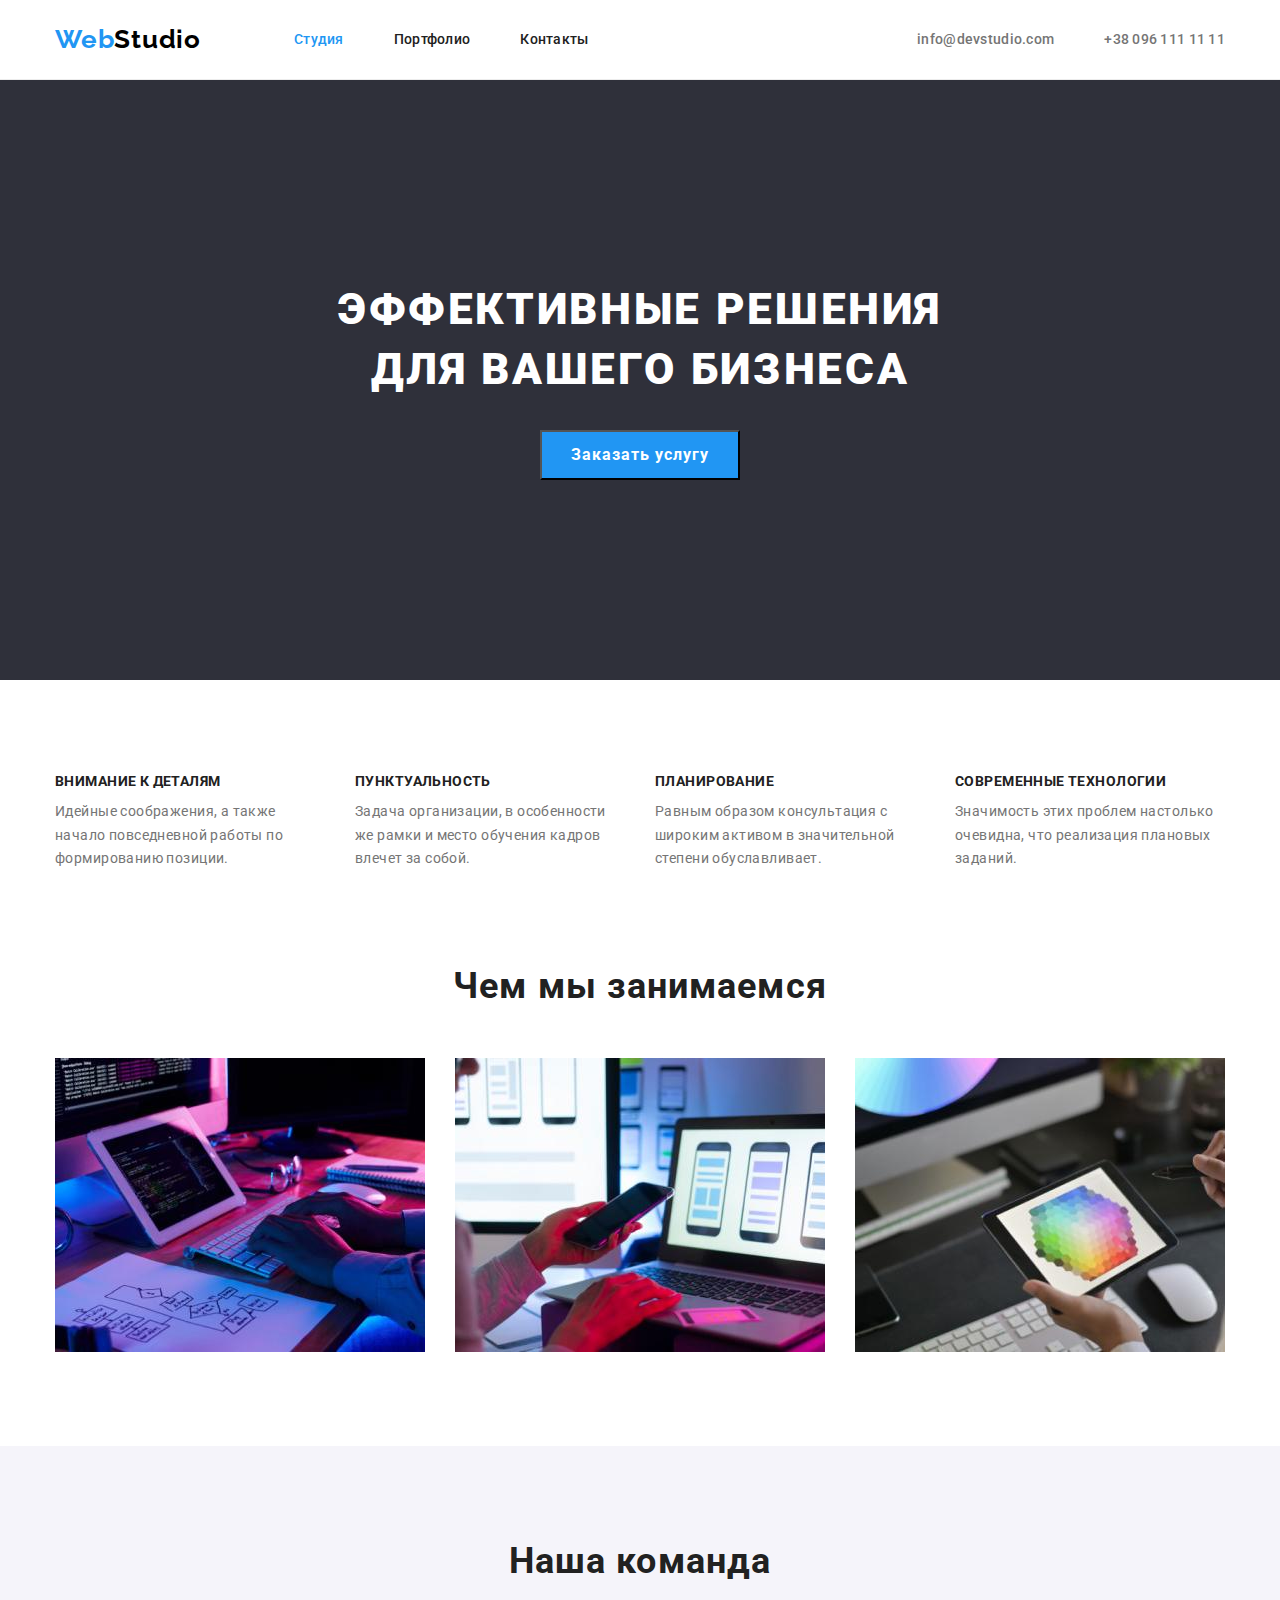
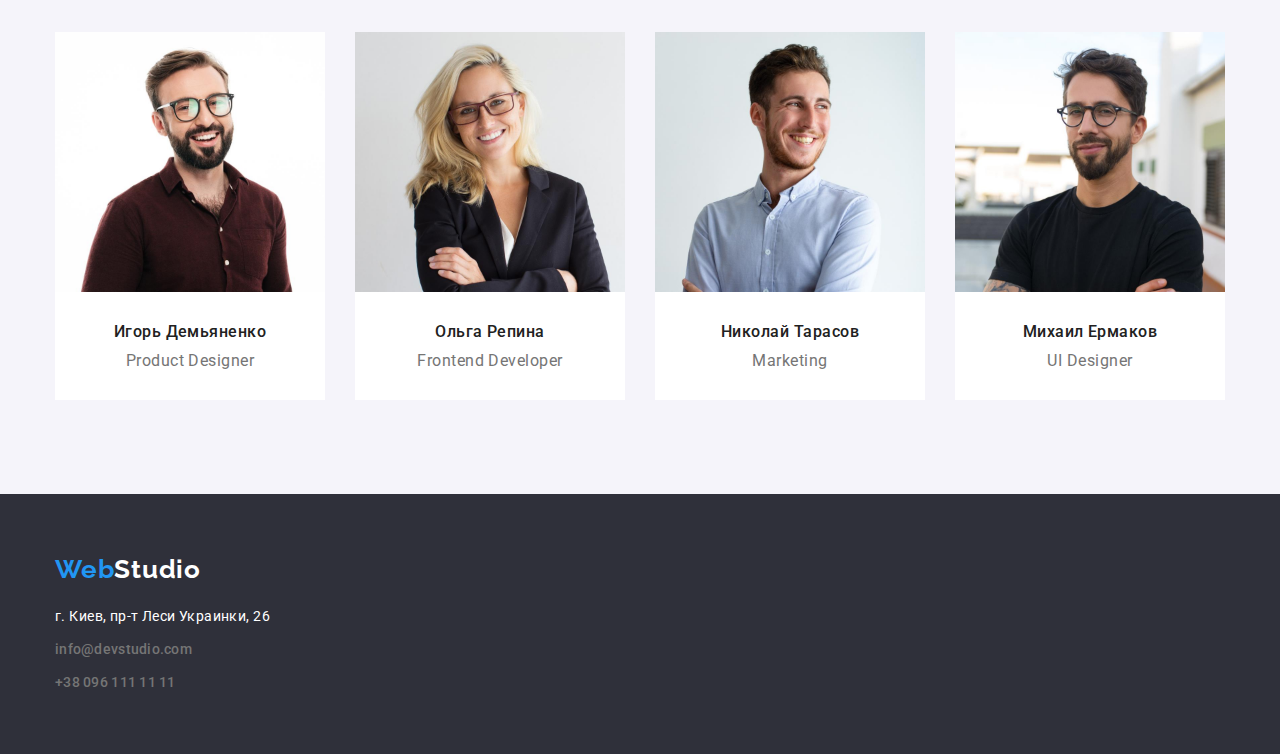
==== commit 0208f4e5: "Changes WebStudio link" ====
--- a/index.html
+++ b/index.html
@@ -20,7 +20,7 @@
       <div class="container header-container">
         <nav class="nav">
           <a
-            href="https://aleksgtd.github.io/goit-markup-hw-02/"
+            href="https://aleksgtd.github.io/goit-markup-hw-03/"
             lang="en"
             class="link logo"
             ><span class="left">Web</span
@@ -179,7 +179,7 @@
     <footer class="footer">
       <div class="container">
         <a
-          href="https://aleksgtd.github.io/goit-markup-hw-02/"
+          href="https://aleksgtd.github.io/goit-markup-hw-03/"
           lang="en"
           class="link logo footer-logo"
           ><span class="left">Web</span
--- a/css/styles.css
+++ b/css/styles.css
@@ -216,13 +216,13 @@
 
 .hero-section {
   background-color: var(--background-color-dark);
+  padding: 200px 0;
 }
 
 .hero-section-container {
   display: flex;
   flex-direction: column;
   align-items: center;
-  padding: 200px 0;
 }
 
 .order-btn {
@@ -287,9 +287,12 @@
 
 /*-activities-section-*/
 
+.activities-section {
+  padding-top: 0;
+}
+
 .activities-section-list {
   display: flex;
-  justify-content: space-between;
   margin-top: 50px;
 }
 
